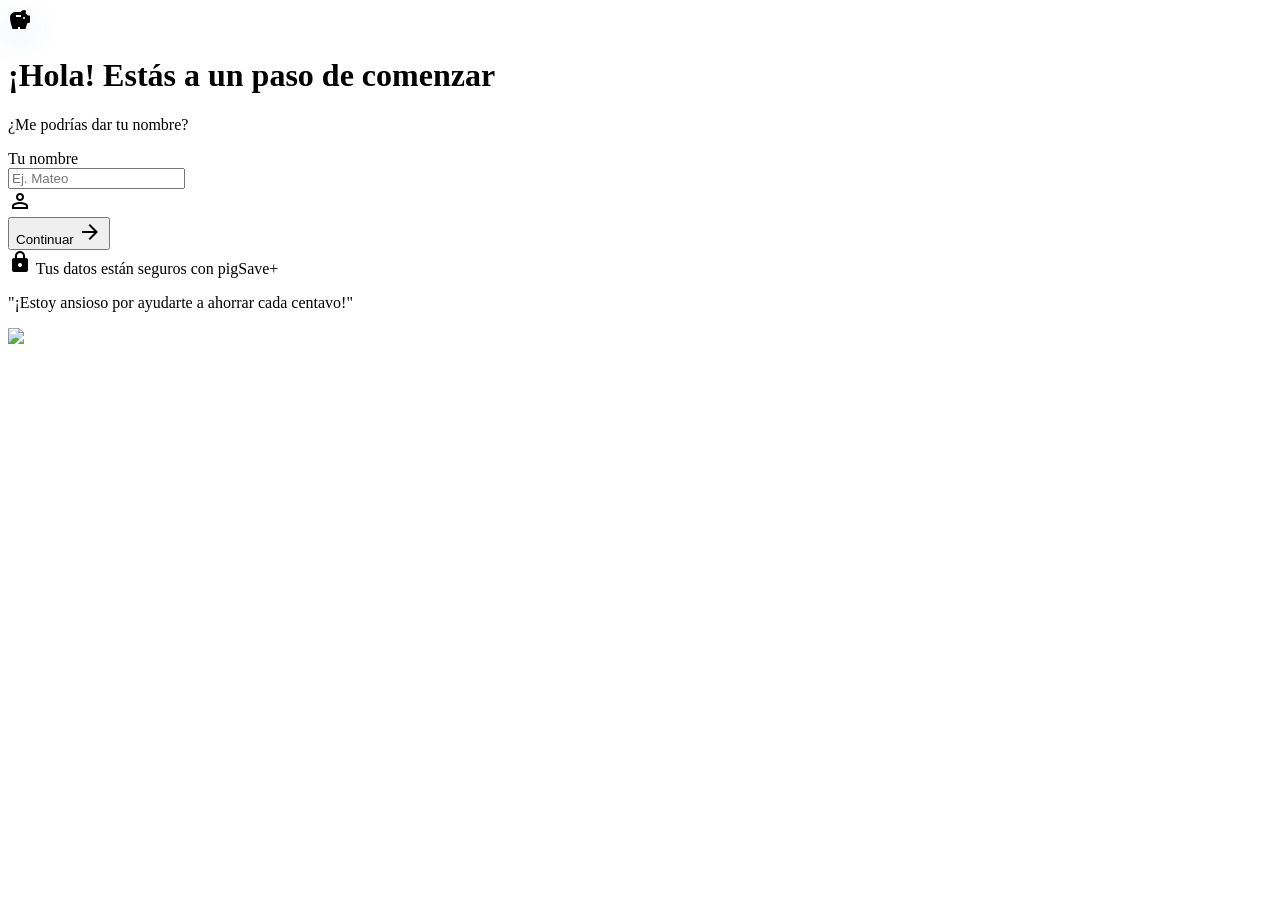
==== pages/bienvenida.html @ 14d23d64 "modificacion-del-apartado-a-assets/css" ====
<!DOCTYPE html>

<html lang="es">

<head>
    <meta charset="utf-8" />
    <meta content="width=device-width, initial-scale=1.0" name="viewport" />
    <title>pigSave+ | Bienvenido</title>
    <script src="https://cdn.tailwindcss.com?plugins=forms,container-queries"></script>
    <link href="https://fonts.googleapis.com/css2?family=Plus+Jakarta+Sans:wght@400;500;700;800&amp;display=swap"
        rel="stylesheet" />
    <link
        href="https://fonts.googleapis.com/css2?family=Material+Symbols+Outlined:wght,FILL@100..700,0..1&amp;display=swap"
        rel="stylesheet" />
    <link
        href="https://fonts.googleapis.com/css2?family=Material+Symbols+Outlined:wght,FILL@100..700,0..1&amp;display=swap"
        rel="stylesheet" />
    <script src="../assets/tailwind/bienvenida-tailwind.js"></script>
    <link rel="stylesheet" href="../assets/css/bienvenida.css">
</head>

<body class="bg-surface font-body-lg text-on-surface antialiased">
    <div class="relative flex min-h-screen w-full flex-col overflow-x-hidden">
        <!-- Background Decorative Elements -->
        <div class="fixed inset-0 pointer-events-none overflow-hidden">
            <div
                class="absolute top-[-10%] right-[-10%] w-[400px] h-[400px] rounded-full bg-primary-fixed/30 blur-[80px]">
            </div>
            <div
                class="absolute bottom-[-10%] left-[-10%] w-[400px] h-[400px] rounded-full bg-secondary-fixed/20 blur-[80px]">
            </div>
        </div>
        <!-- Main Content -->
        <div class="layout-container flex h-full grow flex-col z-10">
            <div class="flex flex-1 items-center justify-center p-container-padding">
                <div class="layout-content-container flex flex-col max-w-[480px] w-full items-center">
                    <!-- App Logo / Character Placeholder -->
                    <div class="mb-stack-lg chanchito-shadow">
                        <div
                            class="w-32 h-32 bg-surface-container-lowest rounded-full flex items-center justify-center border-4 border-primary-fixed">
                            <span class="material-symbols-outlined text-[64px] text-primary" data-icon="savings"
                                style="font-variation-settings: 'FILL' 1;">savings</span>
                        </div>
                    </div>
                    <!-- Shared Component Logic: HeadlineText Style Applied -->
                    <div class="w-full text-center space-y-stack-md">
                        <h1 class="text-on-background text-display leading-tight tracking-tight px-4">
                            ¡Hola! Estás a un paso de comenzar
                        </h1>
                        <p class="text-on-surface-variant text-body-lg px-4">
                            ¿Me podrías dar tu nombre?
                        </p>
                    </div>
                    <!-- Input Section -->
                    <div class="w-full mt-stack-lg px-4 space-y-gutter">
                        <div class="flex flex-col gap-2">
                            <label class="text-label-caps text-primary uppercase px-1">Tu nombre</label>
                            <div class="relative group">
                                <input
                                    id="nombre-usuario"
                                    class="w-full h-14 px-5 rounded-xl border-2 border-surface-container-high bg-surface-container-lowest text-on-surface placeholder:text-outline-variant focus:border-primary focus:ring-0 transition-all duration-200 text-body-lg shadow-sm"
                                    placeholder="Ej. Mateo" type="text" />
                                <div class="absolute inset-y-0 right-4 flex items-center pointer-events-none">
                                    <span class="material-symbols-outlined text-outline"
                                        data-icon="person">person</span>
                                </div>
                            </div>
                        </div>
                        <!-- Action Button -->
                        <div class="pt-stack-md">
                            <button
                                id="btn-continuar"
                                class="w-full h-14 bg-primary text-on-primary rounded-xl font-bold text-body-lg tracking-wide hover:bg-primary-container transition-all active:scale-[0.98] shadow-lg flex items-center justify-center gap-2 group">
                                <span>Continuar</span>
                                <span class="material-symbols-outlined group-hover:translate-x-1 transition-transform"
                                    data-icon="arrow_forward">arrow_forward</span>
                            </button>
                        </div>
                    </div>
                    <!-- Subtle Footer Prompt -->
                    <div class="mt-12 text-center opacity-60">
                        <div class="flex items-center justify-center gap-2 text-body-sm text-outline">
                            <span class="material-symbols-outlined text-sm" data-icon="lock"
                                style="font-variation-settings: 'FILL' 1;">lock</span>
                            <span>Tus datos están seguros con pigSave+</span>
                        </div>
                    </div>
                </div>
            </div>
        </div>
        <!-- Secondary Visual Anchor (Mascot Interaction) -->
        <div class="fixed bottom-10 right-10 hidden lg:block max-w-[200px]">
            <div class="bg-surface-container-high p-4 rounded-2xl shadow-xl border border-surface-variant relative">
                <p class="text-body-sm text-on-surface italic leading-tight">
                    "¡Estoy ansioso por ayudarte a ahorrar cada centavo!"
                </p>
                <div
                    class="absolute -bottom-2 right-6 w-4 h-4 bg-surface-container-high rotate-45 border-r border-b border-surface-variant">
                </div>
            </div>
        </div>
        <!-- Brand Aesthetic Visuals -->
        <div class="hidden">
            <img data-alt="A friendly, modern piggy bank character illustrated in a professional 3D minimalist style. The pig is styled with soft rounded edges and a vibrant blue primary finish, sitting on a clean, light gray studio background. The lighting is soft and diffused, characteristic of a high-end fintech application. The overall mood is supportive, clean, and financially empowering."
                src="https://lh3.googleusercontent.com/aida-public/[base64]" />
        </div>
    </div>
    <script src="../assets/js/bienvenida-logic.js"></script>
</body>

</html>
---- assets/css/bienvenida.css ----
.material-symbols-outlined {
    font-variation-settings: 'FILL' 0, 'wght' 400, 'GRAD' 0, 'opsz' 24;
}

.chanchito-shadow {
    filter: drop-shadow(0 10px 15px rgba(0, 58, 135, 0.15));
}
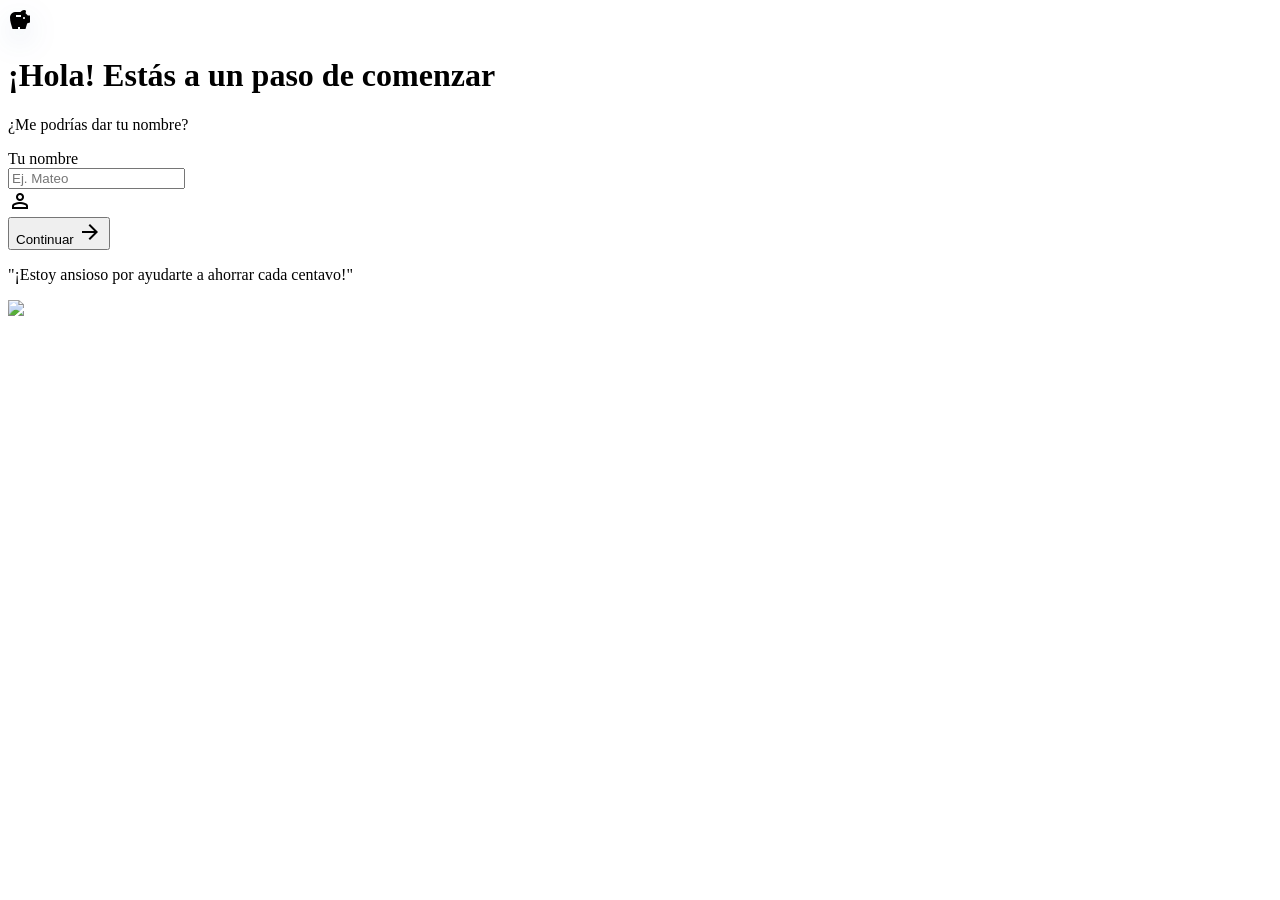
==== commit f1be0da9: "update" ====
--- a/pages/bienvenida.html
+++ b/pages/bienvenida.html
@@ -37,8 +37,8 @@
                     <!-- App Logo / Character Placeholder -->
                     <div class="mb-stack-lg chanchito-shadow">
                         <div
-                            class="w-32 h-32 bg-surface-container-lowest rounded-full flex items-center justify-center border-4 border-primary-fixed">
-                            <span class="material-symbols-outlined text-[64px] text-primary" data-icon="savings"
+                            class="w-20 h-20 bg-surface-container-lowest rounded-full flex items-center justify-center border-4 border-primary-fixed">
+                            <span class="material-symbols-outlined text-[40px] text-primary" data-icon="savings"
                                 style="font-variation-settings: 'FILL' 1;">savings</span>
                         </div>
                     </div>
@@ -78,13 +78,7 @@
                         </div>
                     </div>
                     <!-- Subtle Footer Prompt -->
-                    <div class="mt-12 text-center opacity-60">
-                        <div class="flex items-center justify-center gap-2 text-body-sm text-outline">
-                            <span class="material-symbols-outlined text-sm" data-icon="lock"
-                                style="font-variation-settings: 'FILL' 1;">lock</span>
-                            <span>Tus datos están seguros con pigSave+</span>
-                        </div>
-                    </div>
+                
                 </div>
             </div>
         </div>
